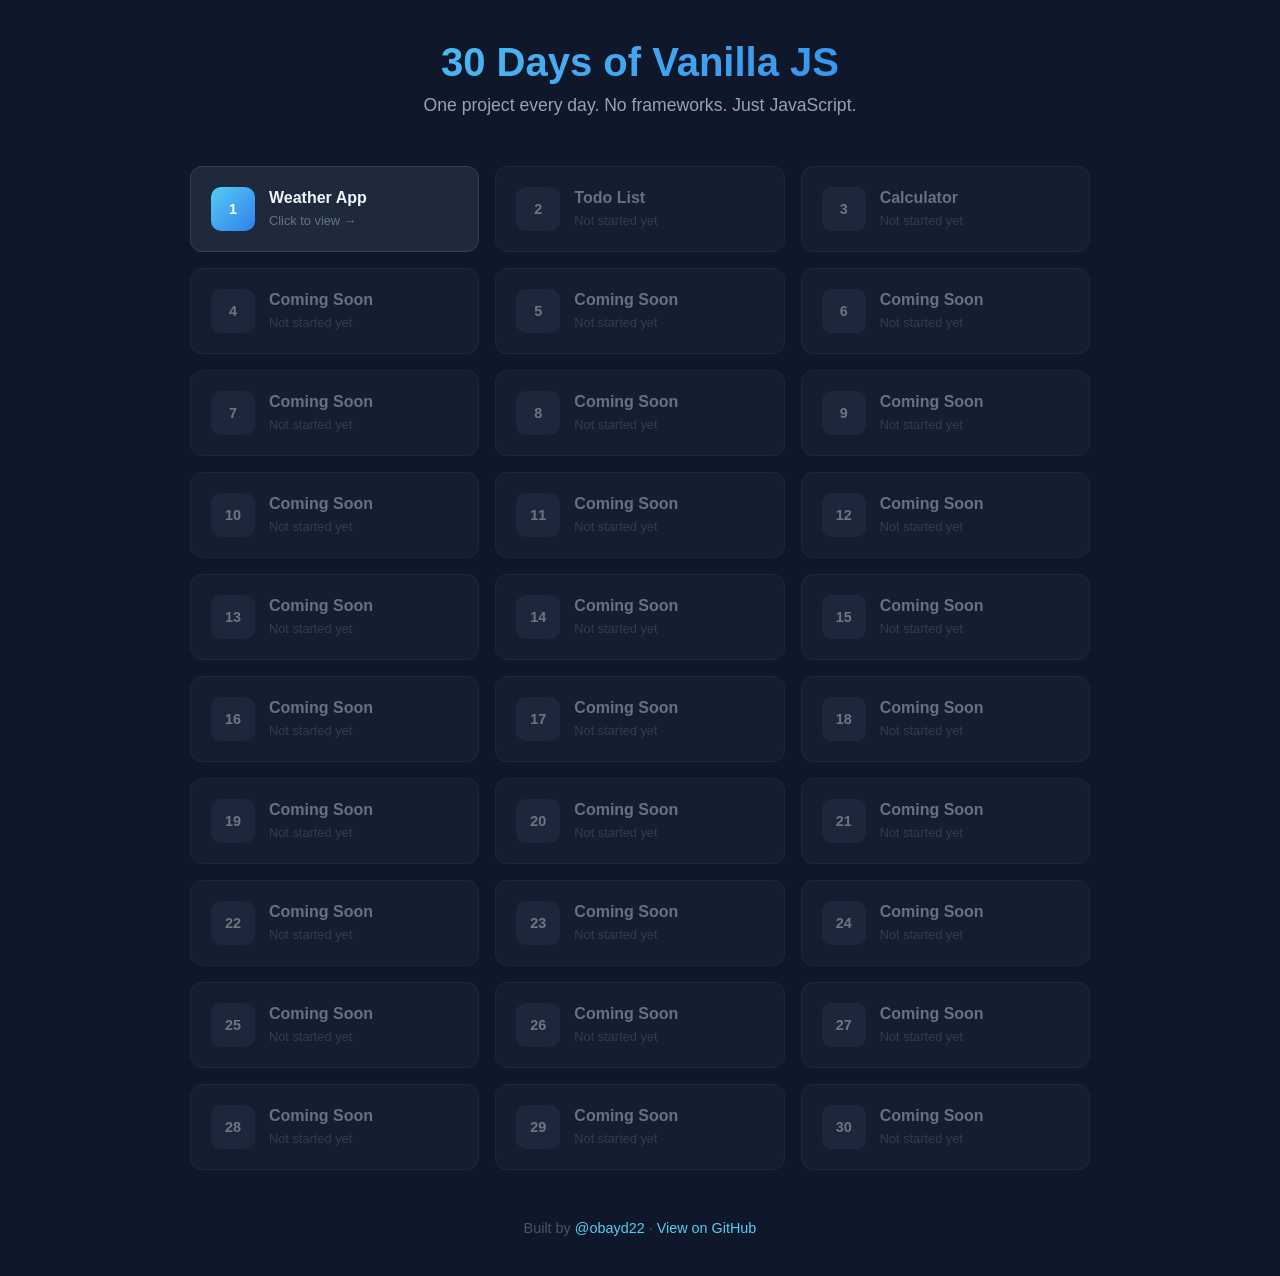
==== index.html @ 6d1c3217 "add day 01 weather app" ====
<!DOCTYPE html>
<html lang="en">
<head>
    <meta charset="UTF-8">
    <meta name="viewport" content="width=device-width, initial-scale=1.0">
    <title>30 Days of Vanilla JS</title>
    <style>
        * {
            margin: 0;
            padding: 0;
            box-sizing: border-box;
        }
        body {
            font-family: 'Segoe UI', Tahoma, Geneva, Verdana, sans-serif;
            background: #0f172a;
            color: #e2e8f0;
            min-height: 100vh;
            padding: 40px 20px;
        }
        .container {
            max-width: 900px;
            margin: 0 auto;
        }
        header {
            text-align: center;
            margin-bottom: 50px;
        }
        header h1 {
            font-size: 2.5rem;
            background: linear-gradient(135deg, #56CCF2, #2F80ED);
            -webkit-background-clip: text;
            -webkit-text-fill-color: transparent;
            margin-bottom: 10px;
        }
        header p {
            color: #94a3b8;
            font-size: 1.1rem;
        }
        .days-grid {
            display: grid;
            grid-template-columns: repeat(auto-fill, minmax(260px, 1fr));
            gap: 16px;
        }
        .day-card {
            background: #1e293b;
            border: 1px solid #334155;
            border-radius: 12px;
            padding: 20px;
            text-decoration: none;
            color: inherit;
            transition: all 0.2s ease;
            display: flex;
            align-items: center;
            gap: 14px;
        }
        .day-card:hover {
            border-color: #56CCF2;
            transform: translateY(-2px);
            box-shadow: 0 8px 25px rgba(86, 204, 242, 0.1);
        }
        .day-number {
            width: 44px;
            height: 44px;
            border-radius: 10px;
            background: linear-gradient(135deg, #56CCF2, #2F80ED);
            display: flex;
            align-items: center;
            justify-content: center;
            font-weight: 700;
            font-size: 0.9rem;
            color: #fff;
            flex-shrink: 0;
        }
        .day-info h3 {
            font-size: 1rem;
            color: #f1f5f9;
            margin-bottom: 4px;
        }
        .day-info span {
            font-size: 0.8rem;
            color: #64748b;
        }
        .day-card.empty {
            opacity: 0.4;
            pointer-events: none;
        }
        .day-card.empty .day-number {
            background: #334155;
        }
        footer {
            text-align: center;
            margin-top: 50px;
            color: #475569;
            font-size: 0.9rem;
        }
        footer a {
            color: #56CCF2;
            text-decoration: none;
        }
        @media (max-width: 480px) {
            header h1 { font-size: 1.8rem; }
            .days-grid { grid-template-columns: 1fr; }
        }
    </style>
</head>
<body>
    <div class="container">
        <header>
            <h1>30 Days of Vanilla JS</h1>
            <p>One project every day. No frameworks. Just JavaScript.</p>
        </header>

        <div class="days-grid" id="daysGrid"></div>

        <footer>
            <p>Built by <a href="https://github.com/obayd22" target="_blank">@obayd22</a> &middot; 
            <a href="https://github.com/obayd22/30-days-of-vanilla-js" target="_blank">View on GitHub</a></p>
        </footer>
    </div>

    <script>
        const projects = [
            { day: 1, name: "Weather App", folder: "day-01-weather-app", done: true },
            { day: 2, name: "Todo List", folder: "day-02-todo-list", done: false },
            { day: 3, name: "Calculator", folder: "day-03-calculator", done: false },
            { day: 4, name: "Coming Soon", folder: "", done: false },
            { day: 5, name: "Coming Soon", folder: "", done: false },
            { day: 6, name: "Coming Soon", folder: "", done: false },
            { day: 7, name: "Coming Soon", folder: "", done: false },
            { day: 8, name: "Coming Soon", folder: "", done: false },
            { day: 9, name: "Coming Soon", folder: "", done: false },
            { day: 10, name: "Coming Soon", folder: "", done: false },
            { day: 11, name: "Coming Soon", folder: "", done: false },
            { day: 12, name: "Coming Soon", folder: "", done: false },
            { day: 13, name: "Coming Soon", folder: "", done: false },
            { day: 14, name: "Coming Soon", folder: "", done: false },
            { day: 15, name: "Coming Soon", folder: "", done: false },
            { day: 16, name: "Coming Soon", folder: "", done: false },
            { day: 17, name: "Coming Soon", folder: "", done: false },
            { day: 18, name: "Coming Soon", folder: "", done: false },
            { day: 19, name: "Coming Soon", folder: "", done: false },
            { day: 20, name: "Coming Soon", folder: "", done: false },
            { day: 21, name: "Coming Soon", folder: "", done: false },
            { day: 22, name: "Coming Soon", folder: "", done: false },
            { day: 23, name: "Coming Soon", folder: "", done: false },
            { day: 24, name: "Coming Soon", folder: "", done: false },
            { day: 25, name: "Coming Soon", folder: "", done: false },
            { day: 26, name: "Coming Soon", folder: "", done: false },
            { day: 27, name: "Coming Soon", folder: "", done: false },
            { day: 28, name: "Coming Soon", folder: "", done: false },
            { day: 29, name: "Coming Soon", folder: "", done: false },
            { day: 30, name: "Coming Soon", folder: "", done: false },
        ];

        const grid = document.getElementById('daysGrid');

        projects.forEach(p => {
            const card = document.createElement(p.done ? 'a' : 'div');
            if (p.done) {
                card.href = p.folder + '/';
            }
            card.className = 'day-card' + (p.done ? '' : ' empty');
            card.innerHTML = `
                <div class="day-number">${p.day}</div>
                <div class="day-info">
                    <h3>${p.name}</h3>
                    <span>${p.done ? 'Click to view →' : 'Not started yet'}</span>
                </div>
            `;
            grid.appendChild(card);
        });
    </script>
</body>
</html>
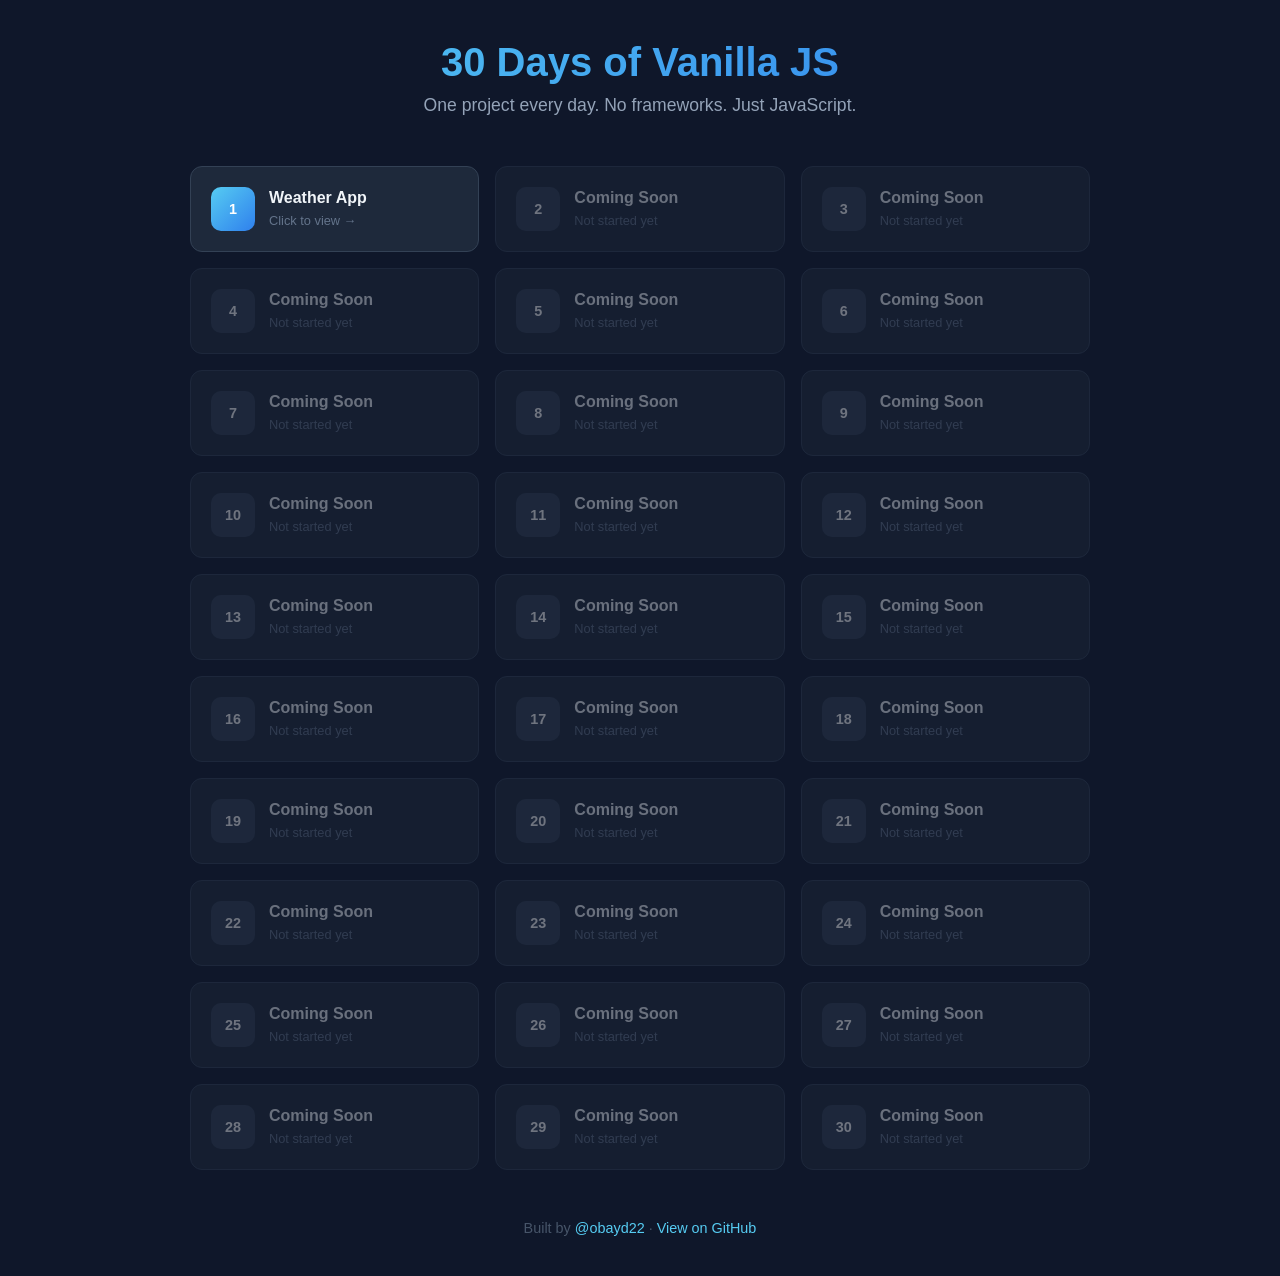
==== commit c09312d3: "Edit" ====
--- a/index.html
+++ b/index.html
@@ -121,8 +121,8 @@
     <script>
         const projects = [
             { day: 1, name: "Weather App", folder: "day-01-weather-app", done: true },
-            { day: 2, name: "Todo List", folder: "day-02-todo-list", done: false },
-            { day: 3, name: "Calculator", folder: "day-03-calculator", done: false },
+            { day: 2, name: "Coming Soon", folder: "", done: false },
+            { day: 3, name: "Coming Soon", folder: "", done: false },
             { day: 4, name: "Coming Soon", folder: "", done: false },
             { day: 5, name: "Coming Soon", folder: "", done: false },
             { day: 6, name: "Coming Soon", folder: "", done: false },
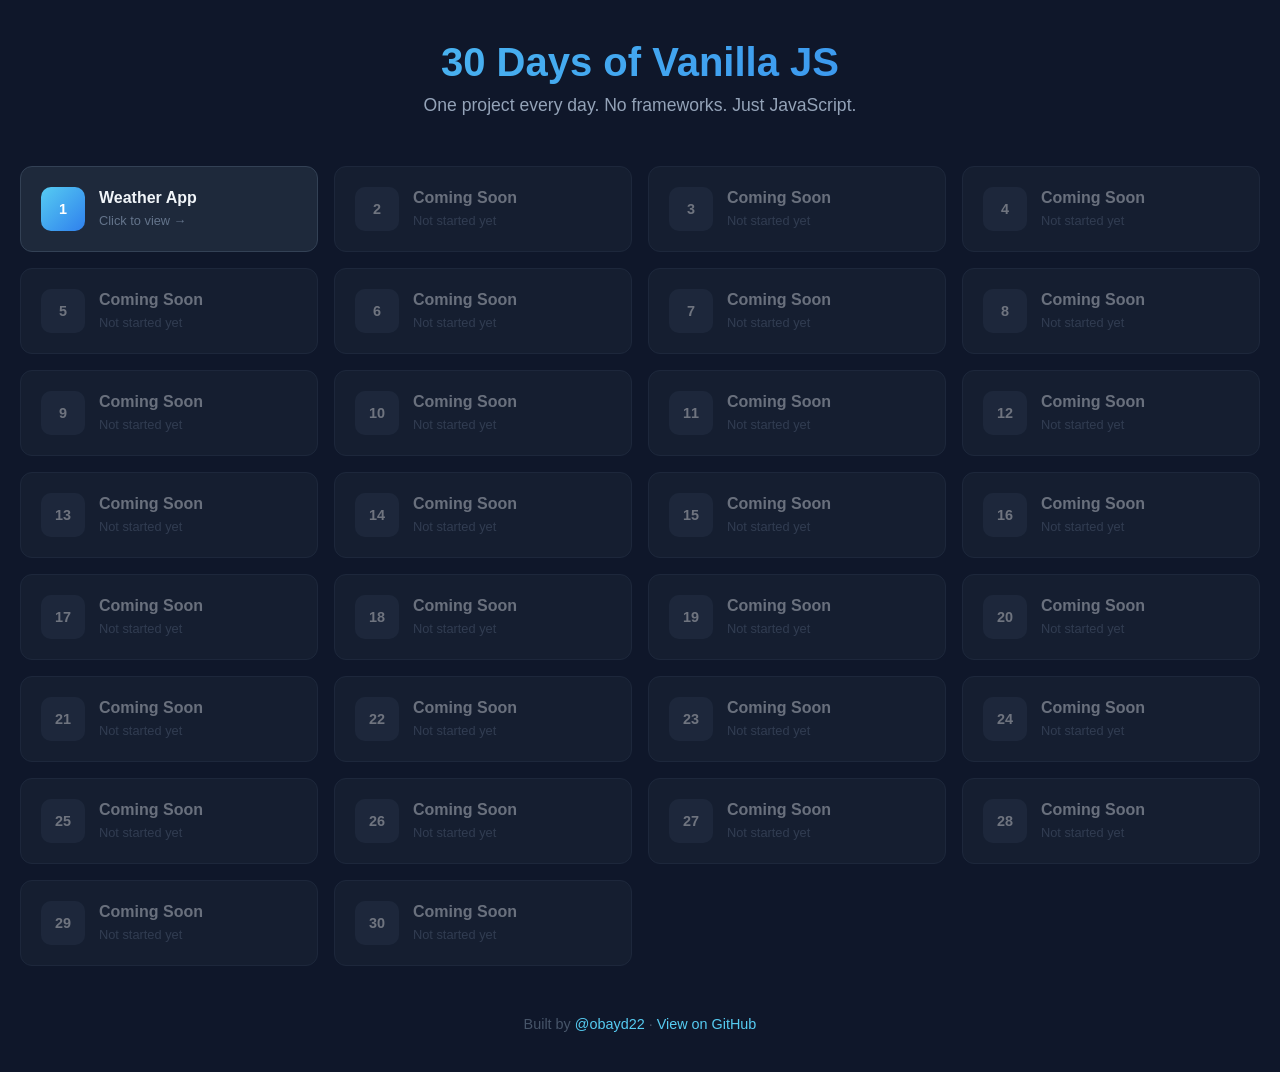
==== commit 946f7428: "Generate Random Password App - day02" ====
--- a/index.html
+++ b/index.html
@@ -16,7 +16,7 @@
             color: #e2e8f0;
             min-height: 100vh;
             padding: 40px 20px;
-        }
+        }z
         .container {
             max-width: 900px;
             margin: 0 auto;
@@ -171,4 +171,4 @@
         });
     </script>
 </body>
-</html>
+</html>
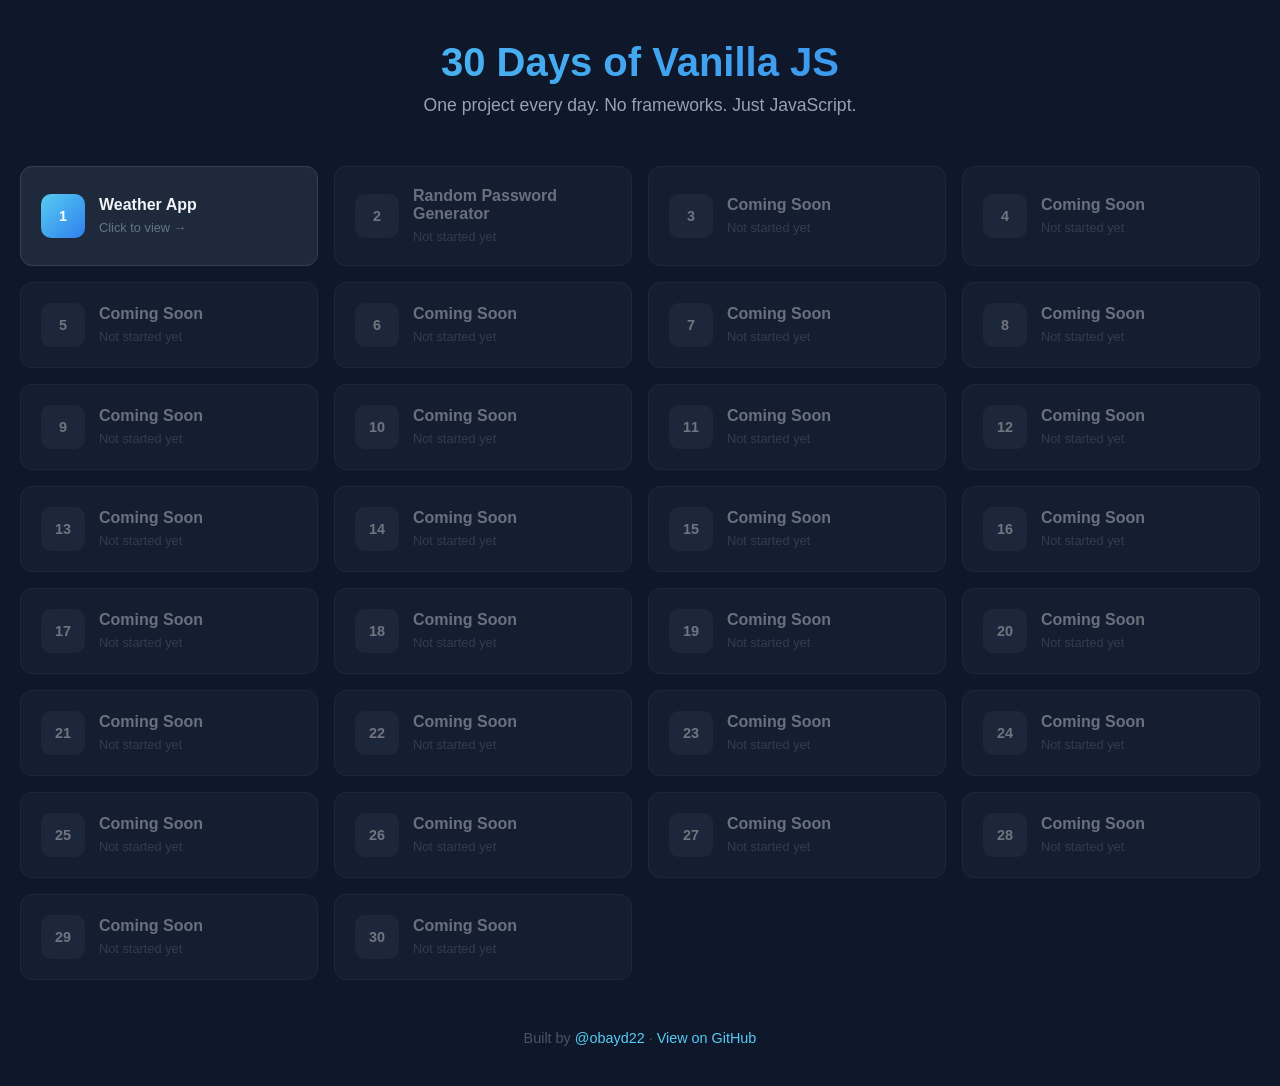
==== commit 54e6e93d: "Add to list" ====
--- a/index.html
+++ b/index.html
@@ -121,7 +121,7 @@
     <script>
         const projects = [
             { day: 1, name: "Weather App", folder: "day-01-weather-app", done: true },
-            { day: 2, name: "Coming Soon", folder: "", done: false },
+            { day: 2, name: "Random Password Generator", folder: "day-02-random-password", done: false },
             { day: 3, name: "Coming Soon", folder: "", done: false },
             { day: 4, name: "Coming Soon", folder: "", done: false },
             { day: 5, name: "Coming Soon", folder: "", done: false },
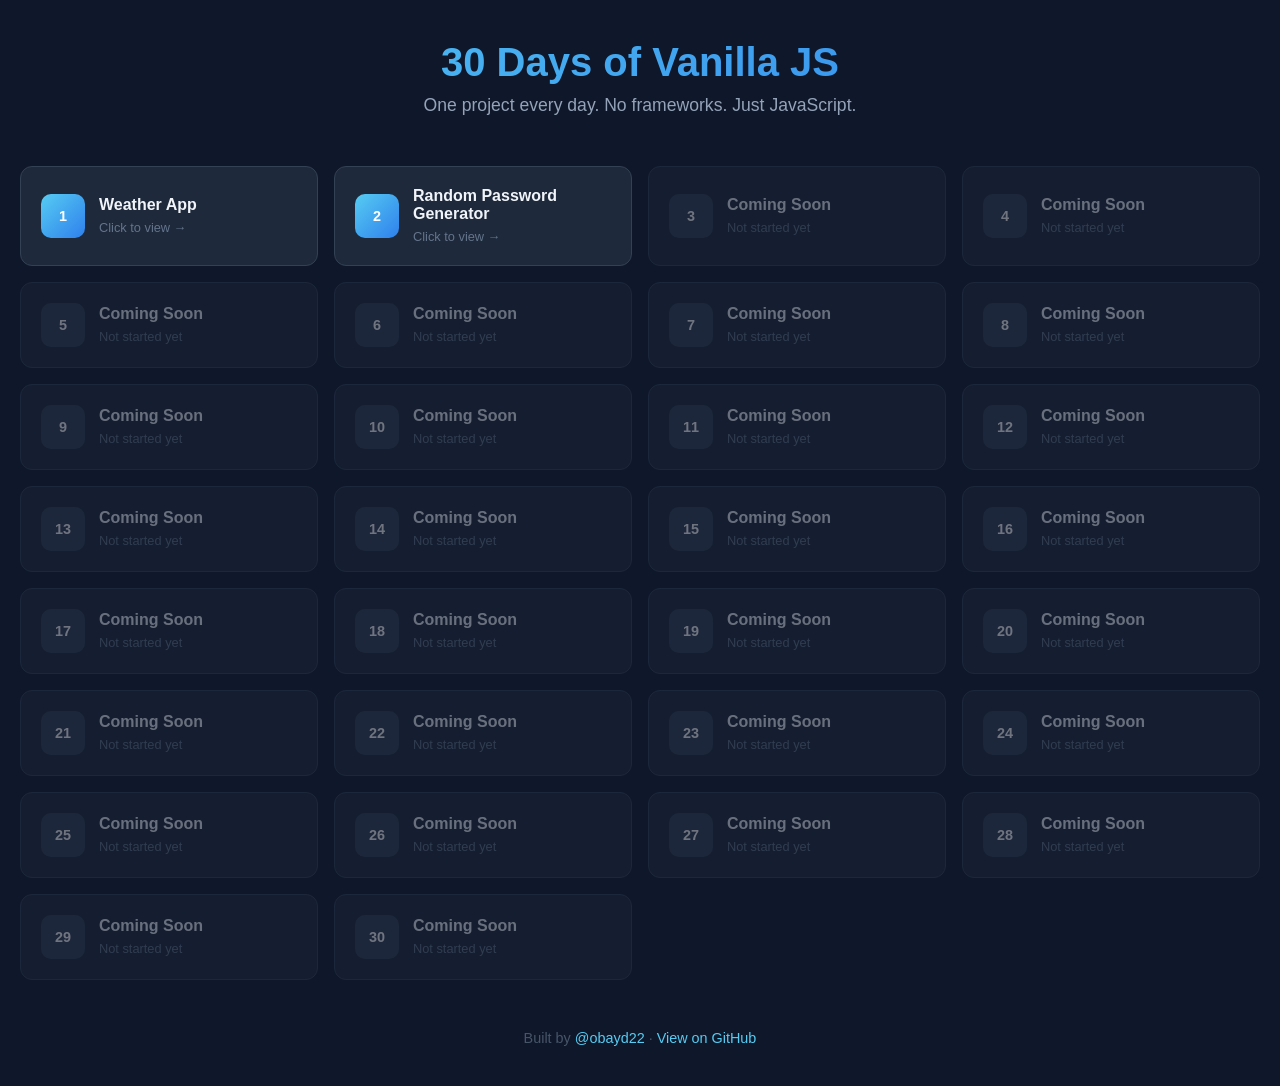
==== commit f74864cd: "Add to list" ====
--- a/index.html
+++ b/index.html
@@ -121,7 +121,7 @@
     <script>
         const projects = [
             { day: 1, name: "Weather App", folder: "day-01-weather-app", done: true },
-            { day: 2, name: "Random Password Generator", folder: "day-02-random-password", done: false },
+            { day: 2, name: "Random Password Generator", folder: "day-02-random-password", done: true },
             { day: 3, name: "Coming Soon", folder: "", done: false },
             { day: 4, name: "Coming Soon", folder: "", done: false },
             { day: 5, name: "Coming Soon", folder: "", done: false },
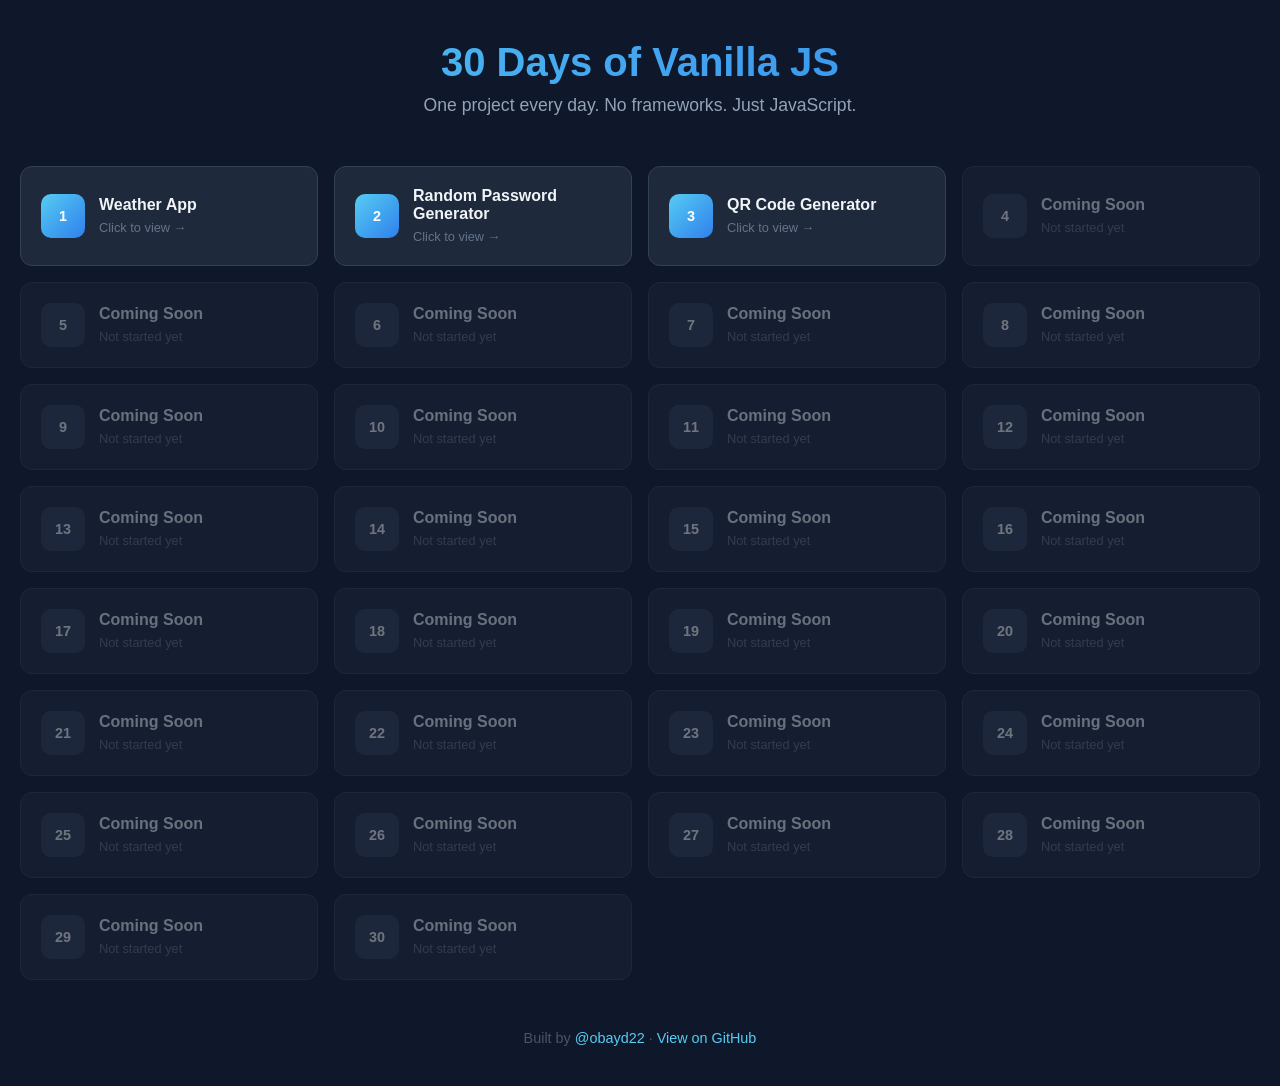
==== commit f4c3f1da: "add README file" ====
--- a/index.html
+++ b/index.html
@@ -4,6 +4,7 @@
     <meta charset="UTF-8">
     <meta name="viewport" content="width=device-width, initial-scale=1.0">
     <title>30 Days of Vanilla JS</title>
+    <link rel="icon" type="image/png" href="icon.png">
     <style>
         * {
             margin: 0;
@@ -122,7 +123,7 @@
         const projects = [
             { day: 1, name: "Weather App", folder: "day-01-weather-app", done: true },
             { day: 2, name: "Random Password Generator", folder: "day-02-random-password", done: true },
-            { day: 3, name: "Coming Soon", folder: "", done: false },
+            { day: 3, name: "QR Code Generator", folder: "day-03-QR-code-generator", done: true },
             { day: 4, name: "Coming Soon", folder: "", done: false },
             { day: 5, name: "Coming Soon", folder: "", done: false },
             { day: 6, name: "Coming Soon", folder: "", done: false },
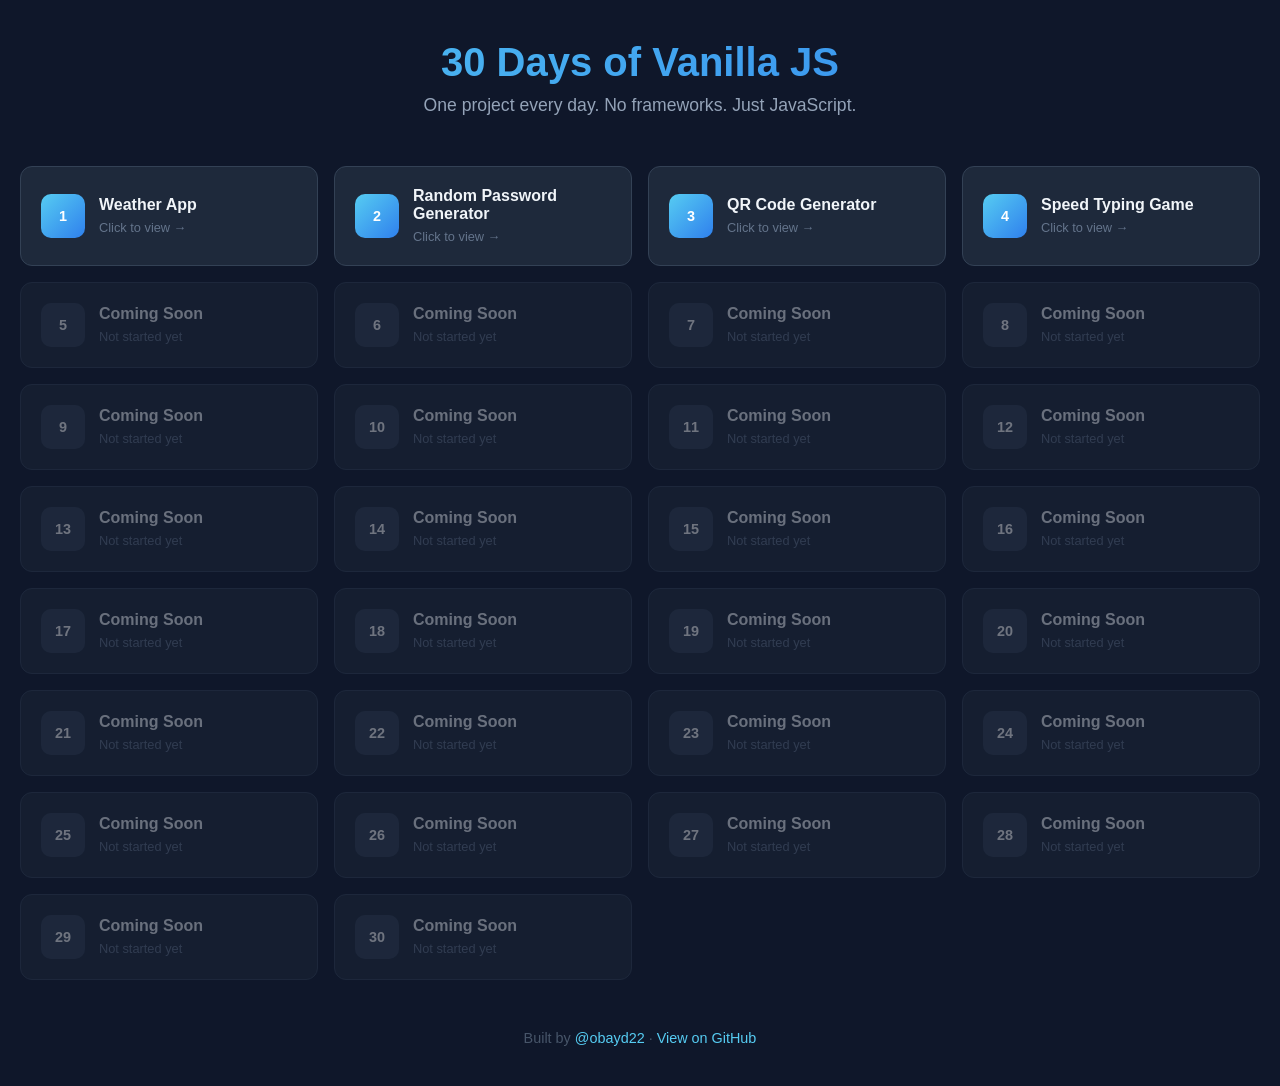
==== commit 8be950e1: "day-04-speed-typing-game" ====
--- a/index.html
+++ b/index.html
@@ -124,7 +124,7 @@
             { day: 1, name: "Weather App", folder: "day-01-weather-app", done: true },
             { day: 2, name: "Random Password Generator", folder: "day-02-random-password", done: true },
             { day: 3, name: "QR Code Generator", folder: "day-03-QR-code-generator", done: true },
-            { day: 4, name: "Coming Soon", folder: "", done: false },
+            { day: 4, name: "Speed Typing Game", folder: "day-04-speed-typing-game", done: true },
             { day: 5, name: "Coming Soon", folder: "", done: false },
             { day: 6, name: "Coming Soon", folder: "", done: false },
             { day: 7, name: "Coming Soon", folder: "", done: false },
